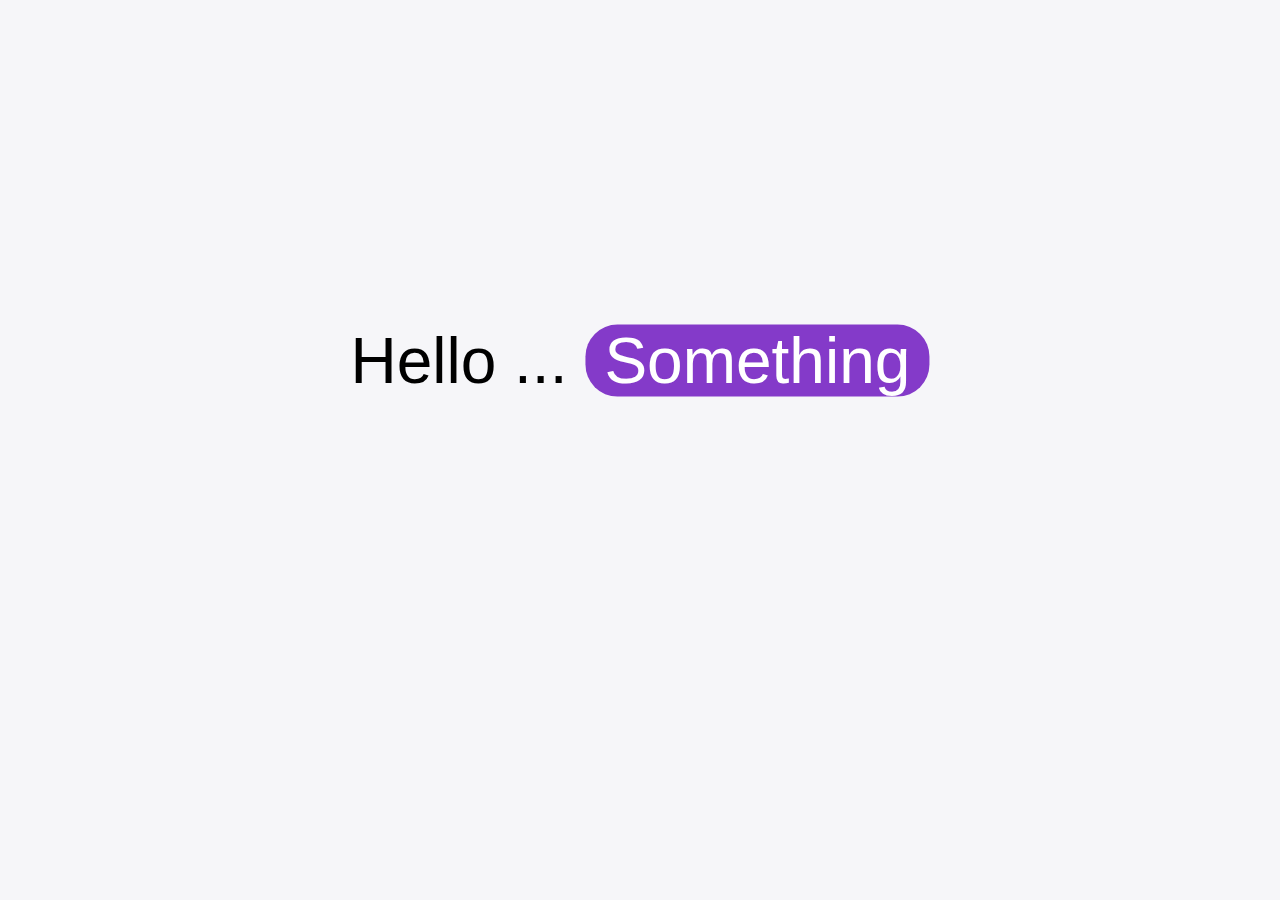
==== index.html @ 3ac7a236 "initia;" ====
<!DOCTYPE html>
<html lang="en">
<head>
    <meta charset="UTF-8">
    <meta name="viewport" content="width=device-width, initial-scale=1.0">
    <title>Squidly</title>
    <script type = "module" src = "./templates/Splash.js"></script>
    <link rel="icon" type="image/x-icon" href="/images/favicon.ico">
    <link rel="stylesheet" href="https://cdnjs.cloudflare.com/ajax/libs/font-awesome/6.4.2/css/all.min.css">
    <link rel="stylesheet" href="https://fonts.googleapis.com/css2?family=Material+Symbols+Outlined:opsz,wght,FILL,GRAD@24,400,1,0">
   
    <style>
            body {
                background-color: #f6f6f9;
            }
            .main {
                display: block;
                position: fixed;
                top: calc(50% - 10vw);
                left: 50%;
                transform: translate(-50%, -50%);
                z-index: 10000;
                opacity: 1;
                pointer-events: none;
                transition: 0.3s ease opacity;
                display: flex;
                flex-direction: column;
                align-items: center;
            }
            .main > div {
                font-size: 5vw;
            }
            .main > div > em {
                background: var(--color-danger-hover);
                color: white;
                border-radius: 0.5em;
                font-style: normal;
                padding: 0 0.3em;
            }
            splash-screen {
                margin-top: 4vw;
                margin-bottom: 2vw;

            }
            splash-screen[fade] {
                opacity: 0;
            }
            splash-screen svg {
                width: 20vw;
                transform: translateY(calc(var(--y) * 18%));
            }
            @import url('https://fonts.googleapis.com/css2?family=Poppins:wght@300;400;500;600;700;800&display=swap');

:root {
    --color-primary: #7380ec;
    --color-danger: #8f53c9;
    --color-danger-hover: #843ac9;
    --color-great: #ff7782;
    --color-great-hover: #ff6874;
    --color-success: #41f1b6;
    --color-wanring: #ffbb55;
    --color-white: #fff;
    --color-info-dark: #7d8da1;
    --color-info-light: #dce1eb;
    --color-dark: #363949;
    --color-light: rgba(132, 139, 200, 0.18);
    --table-head: #eaeef5;

    --color-light-op: rgba(132, 139, 200, 0.4);
    --color-disabled-wash: #a6a8c591;

    --color-primary-variant: #111e88;
    --color-dark-variart: #677483;
    --color-background: #f6f6f9;

    --input-bg: hsla(208, 50%, 50%, 6.5%);
    --input-bg-hover: hsla(208, 50%, 50%, 14%);
    --input-text: #8c9aaf;
    --input-shadow: hsla(208, 92%, 54%, 0.169);

    --hover-shadow: 0 0 0.7rem var(--color-light-op);

    --card-border-radius: 2rem;
    --border-radius-1: 0.4rem;
    --border-radius-2: 0.8rem;
    --border-radius-3: 1.2rem;

    --card-padding: 1.8rem;
    --popup-padding: 3.5rem;
    --padding-1: 1.2rem;
    --button-padding: 0.5rem 1rem;

    --box-shadow: 0 2rem 3rem var(--color-light);
    font-family: 'Poppins', sans-serif;
}

    </style>

    
</head>
<body>
    <div class = main>
        <splash-screen></splash-screen>
        <div> Hello ... <em>Something</em></div>
    </div>
</body>
</html>
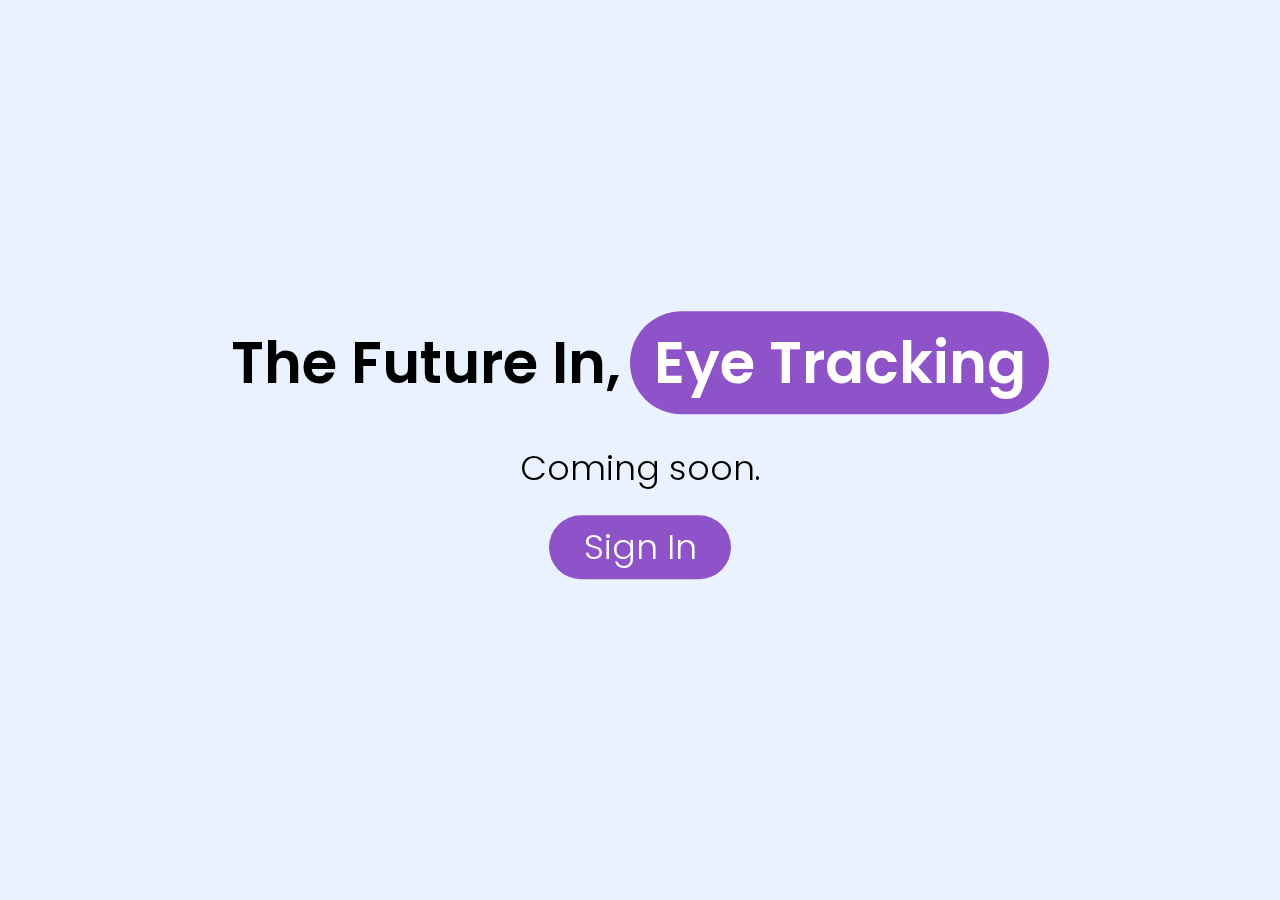
==== commit d0ae3fbb: "all" ====
--- a/index.html
+++ b/index.html
@@ -10,46 +10,59 @@
     <link rel="stylesheet" href="https://fonts.googleapis.com/css2?family=Material+Symbols+Outlined:opsz,wght,FILL,GRAD@24,400,1,0">
    
     <style>
+            @import url('https://fonts.googleapis.com/css2?family=Poppins:wght@100;200;300;400;500;600;700;800&display=swap');
+
             body {
-                background-color: #f6f6f9;
+                background-color: rgb(234, 242, 255);
+                 font-family: 'Poppins', sans-serif;
+
             }
             .main {
                 display: block;
                 position: fixed;
-                top: calc(50% - 10vw);
+                top: calc(50% - 5vmin);
                 left: 50%;
                 transform: translate(-50%, -50%);
                 z-index: 10000;
                 opacity: 1;
-                pointer-events: none;
                 transition: 0.3s ease opacity;
                 display: flex;
                 flex-direction: column;
                 align-items: center;
+                width: 100%;
             }
             .main > div {
-                font-size: 5vw;
+                font-size: 6.4vmin;
+                text-align: center;
+                display: flex;
+                flex-direction: column;
+                align-items: center;
+                gap: 0.2em;
             }
-            .main > div > em {
-                background: var(--color-danger-hover);
+            .main > div em, .signin {
+                background: var(--color-danger);
                 color: white;
-                border-radius: 0.5em;
+                border-radius:1em;
                 font-style: normal;
-                padding: 0 0.3em;
+                padding: 0.2em 0.4em;
+               
+            }
+            .main > div small {
+                font-size: 0.6em;
+                font-weight: 300;
             }
             splash-screen {
                 margin-top: 4vw;
-                margin-bottom: 2vw;
+                margin-bottom: 3vw;
 
             }
             splash-screen[fade] {
                 opacity: 0;
             }
             splash-screen svg {
-                width: 20vw;
-                transform: translateY(calc(var(--y) * 18%));
+                width: 30vmin;
+                transform: translateY(calc(var(--y) * 10%));
             }
-            @import url('https://fonts.googleapis.com/css2?family=Poppins:wght@300;400;500;600;700;800&display=swap');
 
 :root {
     --color-primary: #7380ec;
@@ -92,8 +105,19 @@
 
     --box-shadow: 0 2rem 3rem var(--color-light);
     font-family: 'Poppins', sans-serif;
+    font-weight: 600;;
+}
+.main > div .signin {
+    padding-left: 1em; 
+    padding-right: 1em;
+    cursor: pointer;
+    transition: 0.3s ease;
 }
 
+.main > div .signin:hover {
+    transform: scale(1.05);
+    background-color: var(--color-danger-hover);
+}
     </style>
 
     
@@ -101,7 +125,18 @@
 <body>
     <div class = main>
         <splash-screen></splash-screen>
-        <div> Hello ... <em>Something</em></div>
+        <div> 
+            <div>
+            The Future In,<small>&nbsp;</small><em>Eye Tracking</em>
+            </div> 
+            <div>
+                <small>Coming soon.</small> 
+             </div>
+                <div>
+                    
+                <small><div onclick = "window.open('https://app.squidly.com.au')" class = "signin">Sign In</div></small>
+            </div>
+        </div>
     </div>
 </body>
 </html>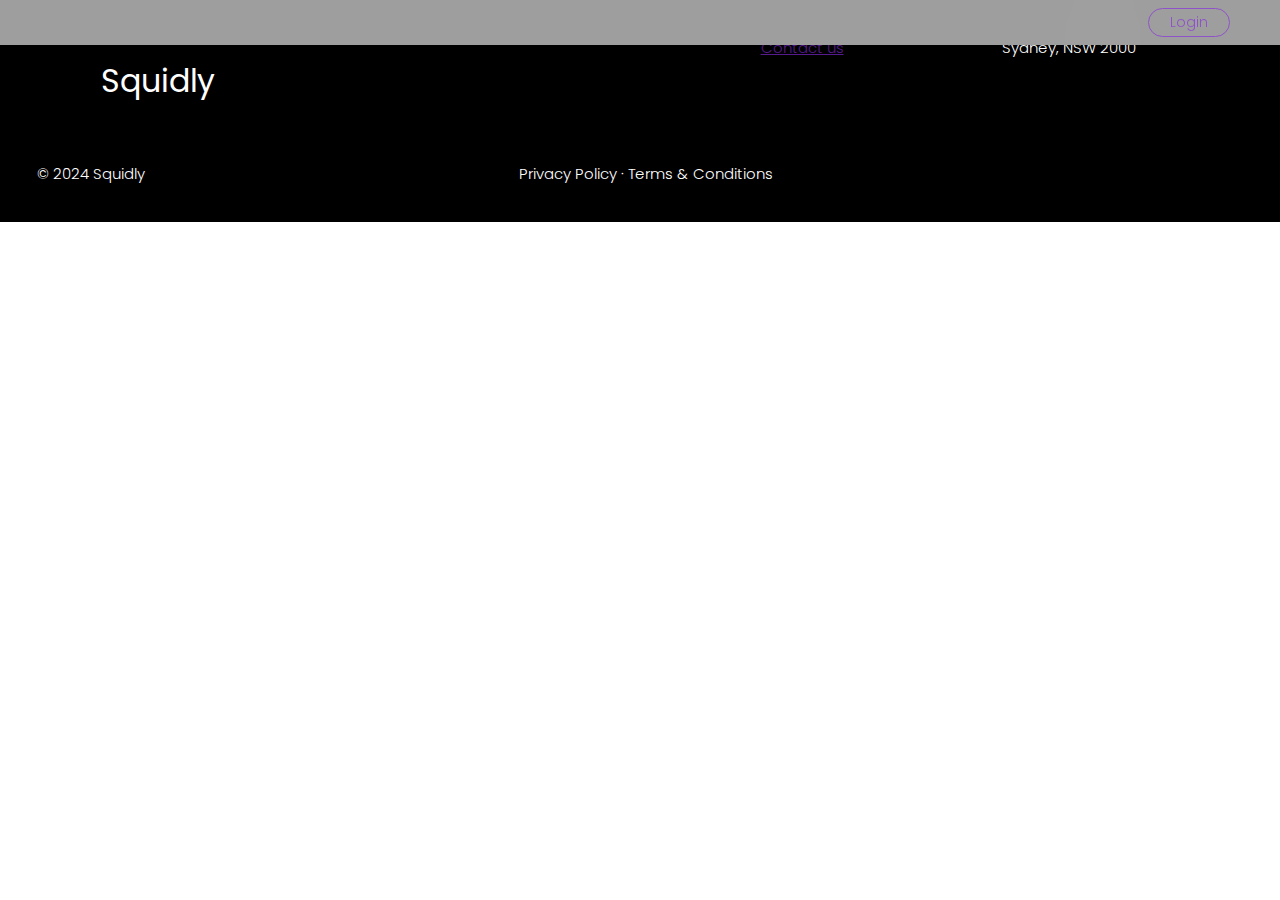
==== commit 7fd943f5: "uodae" ====
--- a/index.html
+++ b/index.html
@@ -3,140 +3,68 @@
 <head>
     <meta charset="UTF-8">
     <meta name="viewport" content="width=device-width, initial-scale=1.0">
-    <title>Squidly</title>
-    <script type = "module" src = "./templates/Splash.js"></script>
     <link rel="icon" type="image/x-icon" href="/images/favicon.ico">
+    <link rel="stylesheet" href = "squidly-styles.css">
+    <link rel="stylesheet" href="https://arcms.w4v.es/Assets/Supreme/stylesheet.css">
     <link rel="stylesheet" href="https://cdnjs.cloudflare.com/ajax/libs/font-awesome/6.4.2/css/all.min.css">
     <link rel="stylesheet" href="https://fonts.googleapis.com/css2?family=Material+Symbols+Outlined:opsz,wght,FILL,GRAD@24,400,1,0">
-   
-    <style>
-            @import url('https://fonts.googleapis.com/css2?family=Poppins:wght@100;200;300;400;500;600;700;800&display=swap');
+    <script type = "module" src = "./app.js"></script>
+    <!-- <script src="https://js.stripe.com/v3/" async></script>
+    <script type = "module" src = "./stripe.js"></script> -->
+    <title>Squidly</title>
 
-            body {
-                background-color: rgb(234, 242, 255);
-                 font-family: 'Poppins', sans-serif;
-
-            }
-            .main {
-                display: block;
-                position: fixed;
-                top: calc(50% - 5vmin);
-                left: 50%;
-                transform: translate(-50%, -50%);
-                z-index: 10000;
-                opacity: 1;
-                transition: 0.3s ease opacity;
-                display: flex;
-                flex-direction: column;
-                align-items: center;
-                width: 100%;
-            }
-            .main > div {
-                font-size: 6.4vmin;
-                text-align: center;
-                display: flex;
-                flex-direction: column;
-                align-items: center;
-                gap: 0.2em;
-            }
-            .main > div em, .signin {
-                background: var(--color-danger);
-                color: white;
-                border-radius:1em;
-                font-style: normal;
-                padding: 0.2em 0.4em;
-               
-            }
-            .main > div small {
-                font-size: 0.6em;
-                font-weight: 300;
-            }
-            splash-screen {
-                margin-top: 4vw;
-                margin-bottom: 3vw;
-
-            }
-            splash-screen[fade] {
-                opacity: 0;
-            }
-            splash-screen svg {
-                width: 30vmin;
-                transform: translateY(calc(var(--y) * 10%));
-            }
-
-:root {
-    --color-primary: #7380ec;
-    --color-danger: #8f53c9;
-    --color-danger-hover: #843ac9;
-    --color-great: #ff7782;
-    --color-great-hover: #ff6874;
-    --color-success: #41f1b6;
-    --color-wanring: #ffbb55;
-    --color-white: #fff;
-    --color-info-dark: #7d8da1;
-    --color-info-light: #dce1eb;
-    --color-dark: #363949;
-    --color-light: rgba(132, 139, 200, 0.18);
-    --table-head: #eaeef5;
-
-    --color-light-op: rgba(132, 139, 200, 0.4);
-    --color-disabled-wash: #a6a8c591;
-
-    --color-primary-variant: #111e88;
-    --color-dark-variart: #677483;
-    --color-background: #f6f6f9;
-
-    --input-bg: hsla(208, 50%, 50%, 6.5%);
-    --input-bg-hover: hsla(208, 50%, 50%, 14%);
-    --input-text: #8c9aaf;
-    --input-shadow: hsla(208, 92%, 54%, 0.169);
-
-    --hover-shadow: 0 0 0.7rem var(--color-light-op);
-
-    --card-border-radius: 2rem;
-    --border-radius-1: 0.4rem;
-    --border-radius-2: 0.8rem;
-    --border-radius-3: 1.2rem;
-
-    --card-padding: 1.8rem;
-    --popup-padding: 3.5rem;
-    --padding-1: 1.2rem;
-    --button-padding: 0.5rem 1rem;
-
-    --box-shadow: 0 2rem 3rem var(--color-light);
-    font-family: 'Poppins', sans-serif;
-    font-weight: 600;;
-}
-.main > div .signin {
-    padding-left: 1em; 
-    padding-right: 1em;
-    cursor: pointer;
-    transition: 0.3s ease;
-}
-
-.main > div .signin:hover {
-    transform: scale(1.05);
-    background-color: var(--color-danger-hover);
-}
-    </style>
-
-    
 </head>
 <body>
-    <div class = main>
-        <splash-screen></splash-screen>
-        <div> 
-            <div>
-            The Future In,<small>&nbsp;</small><em>Eye Tracking</em>
-            </div> 
-            <div>
-                <small>Coming soon.</small> 
-             </div>
-                <div>
-                    
-                <small><div onclick = "window.open('https://app.squidly.com.au')" class = "signin">Sign In</div></small>
-            </div>
+    <div class = "payment-window">
+        <div>
+
+        </div>
+        <div>
+            <div id = "payment-element"></div>
         </div>
     </div>
+    <header>
+        <div class = "icon logo"><splash-screen></splash-screen></div>
+        <div class = "icon hamburger"><i class="fa-solid fa-bars"></i></div>
+        <div class = "navigator">
+            <!-- <div>About</div>
+            <div>Designed For You</div>
+            <div>Plans & Pricing</div> -->
+            <div class = "button-border" onclick = "window.open('https://app.squidly.com.au')">Login</div>
+        </div>
+    </header>
+    <div id = "slide-out-menu">
+        <!-- <div>About</div> -->
+        <!-- <div>Designed For You</div> -->
+        <!-- <div>Plans & Pricing</div> -->
+        <div class = "button-border" onclick = "window.open('https://app.squidly.com.au')">Login</div>
+    </div>
+    <main>
+
+    </main>
+    <footer>
+        <div>
+            <div class = "inline-row centered semi-large-text">
+                <splash-screen></splash-screen><span><b>Squidly</b></span>
+            </div>
+
+            <div class = "small-text">
+                <!-- <div>About</div> -->
+                <!-- <div>Resources</div> -->
+                <!-- <div>Plans & Pricing</div> -->
+            </div>
+            
+            <div class = "small-text">
+                <a href = ""><div>Contact us</div></a>
+            </div>
+
+            <div class = "small-text">
+                Sydney, NSW 2000
+            </div>
+            
+            <div class = "small-text">© 2024 Squidly</div>
+            <div class = "small-text">Privacy Policy · Terms & Conditions</div>
+        </div>
+    </footer>
 </body>
 </html>--- a/squidly-styles.css
+++ b/squidly-styles.css
@@ -0,0 +1,383 @@
+@import url('https://fonts.googleapis.com/css2?family=Poppins:ital,wght@0,100;0,200;0,300;0,400;0,500;0,600;0,700;0,800;0,900;1,100;1,200;1,300;1,400;1,500;1,600;1,700;1,800;1,900&display=swap');
+
+splash-screen.main {
+    margin-top: 4vw;
+    margin-bottom: 3vw;
+}
+splash-screen {
+    display: flex;
+}
+splash-screen[fade] {
+    opacity: 0;
+}
+splash-screen.main svg {
+    width: 30vmin;
+    transform: translateY(calc(var(--y) * 10%));
+}
+
+:root {
+    --color-primary: #7380ec;
+    --color-danger: #8f53c9;
+    --color-danger-hover: #843ac9;
+    --color-great: #ff7782;
+    --color-great-hover: #ff6874;
+    --color-success: #41f1b6;
+    --color-lime: #17ff74;
+    --color-gray:  #f1f1f1;
+    --color-light-blue:  #eef5ff;
+
+    --color-wanring: #ffbb55;
+    --color-white: #fff;
+    --color-info-dark: #7d8da1;
+    --color-info-light: #dce1eb;
+
+    --color-dark: #212122;
+    --color-light: rgba(132, 139, 200, 0.18);
+    --table-head: #eaeef5;
+
+    --color-light-op: rgba(132, 139, 200, 0.4);
+    --color-disabled-wash: #a6a8c591;
+
+    --color-primary-variant: #111e88;
+    --color-dark-variart: #677483;
+    --color-background: #f6f6f9;
+
+    --input-bg: hsla(208, 50%, 50%, 6.5%);
+    --input-bg-hover: hsla(208, 50%, 50%, 14%);
+    --input-text: #8c9aaf;
+    --input-shadow: hsla(208, 92%, 54%, 0.169);
+
+    --hover-shadow: 0 0 0.7rem var(--color-light-op);
+
+    --space-1: 4em;
+
+    --card-border-radius: 2rem;
+    --border-radius-1: 0.4rem;
+    --border-radius-2: 0.8rem;
+    --border-radius-3: 1.2rem;
+
+    --card-padding: 1.8rem;
+    --popup-padding: 3.5rem;
+    --padding-1: 1.2rem;
+    --button-padding: 0.5rem 1rem;
+
+    --box-shadow: 0 2rem 3rem var(--color-light);
+    font-family: 'Poppins', sans-serif;
+    font-weight: 300;
+    font-size: 14pt;
+}
+
+body {
+    margin: 0;
+    width: 100%;
+    overflow-x: hidden;
+}
+
+.payment-window:not([show]) {
+    display: none;
+}
+.payment-window {
+    position: fixed;
+    top: 0;
+    left: 0;
+    right: 0;
+    bottom: 0;
+    width: 100%;
+    height: 100%;
+    z-index: 1000;
+    background: black;
+    display: flex;
+}
+.payment-window > div {
+    width: 100%;
+    padding: 2em;
+}
+.payment-window > div:last-child {
+    background-color: white;
+}
+
+.giant-text {
+    font-size: 4em;
+    line-height: 1.2em;
+}
+.small-text {font-size: 0.8em;}
+.semi-large-text {font-size: 1.7em;}
+.large-text {font-size: 2em;}
+.small-text {font-size: 0.8em;}
+.green-text {color: var(--color-lime);}
+.white-text {color: white;}
+.danger-text {color: var(--color-danger);}
+.light-white-text {color: rgba(255, 255, 255, 0.8);}
+.semi-bold {font-weight: 500;}
+
+.space-between {justify-content: space-between;}
+.small-gap {gap: calc(var(--space-1)/2);}
+.gap {gap: var(--space-1);}
+.row {display: flex;}
+
+.centered {
+    text-align: center;
+    display: flex;
+    flex-direction: column;
+    align-items: center;
+}
+.inline-row {
+    display: inline-flex;
+    flex-direction: row;
+}
+.row.centered {
+    display: flex;
+    align-items: center;
+    flex-direction: row;
+}
+
+.section {
+    display: flex;
+    flex-direction: column;
+    gap: var(--space-1);
+}
+.dark {
+    background-color: var(--color-dark);
+    color: white;
+}
+.gray {background-color: var(--color-gray);}
+.section.light-blue {background-color: var(--color-light-blue);}
+
+.pad-side {padding: 0em 1em;}
+.pad-all {padding: 2em;}
+.box {border-radius: 1em;}
+.yellow {
+    background-color: #fae27c;
+    color: #604b00;
+}
+
+.fit-size {width: min(100%, calc(100vh));}
+.fit-size-small {width: min(100%, calc(80vh - 10vw));}
+
+
+.icon {
+    width: 1em;
+    transform: translateY(10%);
+}
+.scale-text {
+    font-size: 1.5vw;
+}
+.semi-scale-text {
+    font-size: calc(1.5vw * 0.6 + 12px * 0.4);
+}
+
+.center-absolute {
+    position: absolute;
+    top: 50%;
+    left: 50%;
+    transform: translate(-50%, -50%);
+}
+.slide-image{
+    --delta: min(var(--ypos), 0);
+    white-space: nowrap;
+}
+
+.slide-image > * {
+    width: calc(100% + var(--delta)*0.2px);
+    border-radius: calc(-1 * var(--delta) * 0.1px);
+    overflow: hidden;
+}
+
+.slide-image > * > img {
+    width: 100%;
+}
+
+.relative {
+    position: relative;
+}
+
+.drop-shadow-scroll {
+    --b-param: min(var(--ypos-rel), 1);
+    --a-param: calc(var(--ypos-rel) * 2 - 1);
+    --rad: min(max(0, var(--a-param)), 1);
+    --inv: calc((1 - var(--rad)) * 3px);
+    filter: drop-shadow(var(--inv) var(--inv) var(--inv) rgba(143, 83, 201, 0.22));
+}
+.spacer{ margin: var(--space-1) 0;}
+.space-bottom { margin-bottom: var(--space-1);}
+.space-top { margin-top: var(--space-1);}
+.small-space-top { margin-top: calc(var(--space-1)/2);}
+
+.icon svg{
+    width: 1em;
+}
+
+
+footer {
+    background-color: black;
+    padding: 2em;
+    color:white;
+    position: relative;
+    
+}
+footer splash-screen {
+    width: 2em;
+}
+footer splash-screen {
+    --eyes-background: black;
+    --main-color: white;
+}
+footer > div {
+    display: grid;
+    grid-template-columns: 2fr 1fr 1fr 1fr;
+    grid-template-rows: 4fr 1fr;
+    gap: 2em 0em;
+}
+footer > div > *:nth-child(4n+1) {grid-column: 1;}
+footer > div > *:nth-child(4n+2) {grid-column: 2;}
+footer > div > *:nth-child(4n+3) {grid-column: 3;}
+footer > div > *:nth-child(6) {display: inline;grid-column-start: 2;grid-column-end: 5;}
+
+#slide-out-menu {
+    position: fixed;
+    top: 0;
+    left: 0;
+    right: 0;
+    bottom: 0;
+    transform: translateX(100%);
+    transition: 0.3s ease-in-out transform;
+    z-index: 100;
+    background-color: white;
+    padding: 2em;
+    display: flex;
+    flex-direction: column;
+    gap: 0.5em;
+    align-items: center;
+}
+#slide-out-menu[show]{
+    transform: translateX(0%);
+}
+
+header {
+    position: fixed;
+    top: 0;
+    left: 0;
+    right: 0;
+    background-color: rgb(255 255 255 / 62%);
+    backdrop-filter: blur(35px);
+    -webkit-backdrop-filter: blur(35px);
+    display: flex;
+    justify-content: space-between;
+    align-items: center;
+    padding: 0.3em;
+    font-size: 1.5em;
+    z-index: 100;
+}
+
+header .logo {
+    padding-left: 1.5em;
+}
+
+.navigator {
+    display: flex;
+    font-size: 0.5em;
+    gap: 3em;
+    color: var(--color-danger);
+    align-items: center;
+    justify-content: end;
+    padding-right: 3em;
+
+}
+.navigator > * {
+    cursor: pointer;
+}
+
+.page-contents {
+    display: flex;
+    flex-direction: column;
+}
+
+.button-border {
+    border: 1px solid var(--color-danger);
+    border-radius: 2em;
+    padding: 0.2em 1.5em;
+}
+
+fader-carousel {
+    display: block;
+}
+fader-carousel > * {
+    position: absolute;
+    transition: 0.5s ease-in-out opacity;
+    opacity: 0;
+    transform: translateX(-50%);
+    left: 50%;
+}
+fader-carousel > *[show] {
+    opacity: 1;
+}
+
+main {
+    width: 100%;
+    display: flex;
+    flex-direction: column;
+}
+
+.title-box {
+    width: 70%;
+    margin-top: 2em;
+}
+
+.flex-row {
+    display: flex;
+    width: calc(100% - 4em);
+    padding: 0 2em;
+    flex-direction: row;
+}
+.flex-row[no-pad] {
+    width: 100%;
+    padding: 0;
+}
+
+
+
+header .hamburger {
+    width: 0;
+    height: 0;
+    overflow: hidden;
+    opacity: 0;
+}
+/* @media screen and (min-width: 600px) {
+} */
+
+
+@media screen and (max-width: 600px) {
+    /* header .navigator {
+        display: none;
+    } */
+    .flex-row {
+         flex-direction: column;
+         text-align: center;
+    }
+    .small-hidden {
+     display: none;
+    }
+    .title-box {
+         width: 90%
+    }
+    .scale-text {
+        font-size: 1.5vw;
+    }
+
+
+
+    footer > div {
+        grid-template-rows: 2fr 1fr 1fr 1fr 1fr;
+        grid-template-columns: 1fr;
+        gap: 0;
+        justify-content: center;
+        text-align: center;
+    }
+    footer > div > *:nth-child(n) {grid-column: 1;}
+    footer > div > *:nth-child(5) {grid-row: 6;}
+    footer > div > *:nth-child(1) {justify-content: center;}
+    /* footer > div > *:nth-child(4n+2) {grid-column: 2;}
+    footer > div > *:nth-child(4n+3) {grid-column: 3;}
+    footer > div > *:nth-child(6) {display: inline-flex;grid-column-start: 2;grid-column-end: 5;} */
+    
+}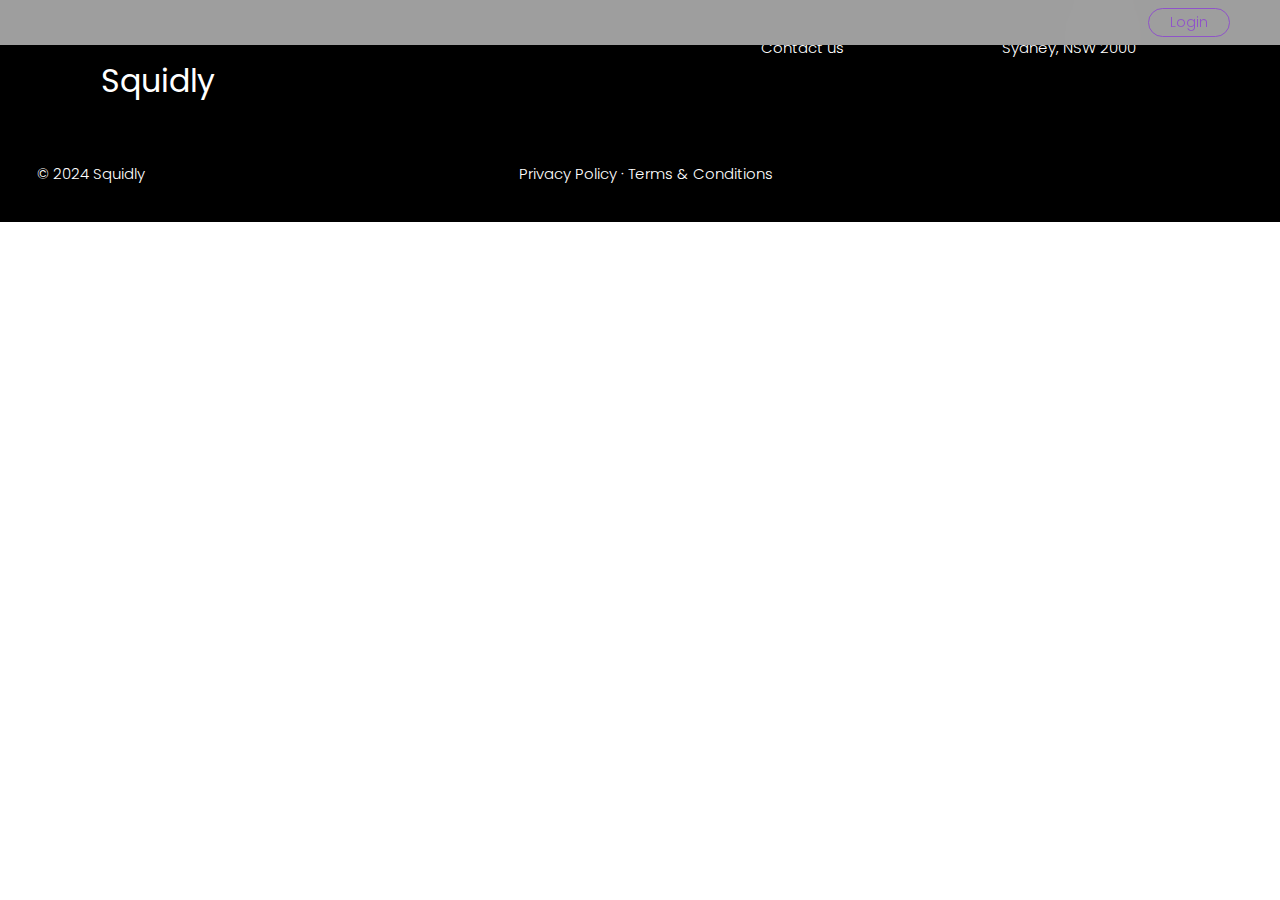
==== commit a4259874: "updates" ====
--- a/index.html
+++ b/index.html
@@ -55,7 +55,7 @@
             </div>
             
             <div class = "small-text">
-                <a href = ""><div>Contact us</div></a>
+                <a href = "mailto:joshua@squidly.com.au"><div>Contact us</div></a>
             </div>
 
             <div class = "small-text">
--- a/squidly-styles.css
+++ b/squidly-styles.css
@@ -344,7 +344,11 @@
 }
 /* @media screen and (min-width: 600px) {
 } */
-
+a {
+    font: inherit;
+    color: inherit;
+    text-decoration: none;
+}
 
 @media screen and (max-width: 600px) {
     /* header .navigator {
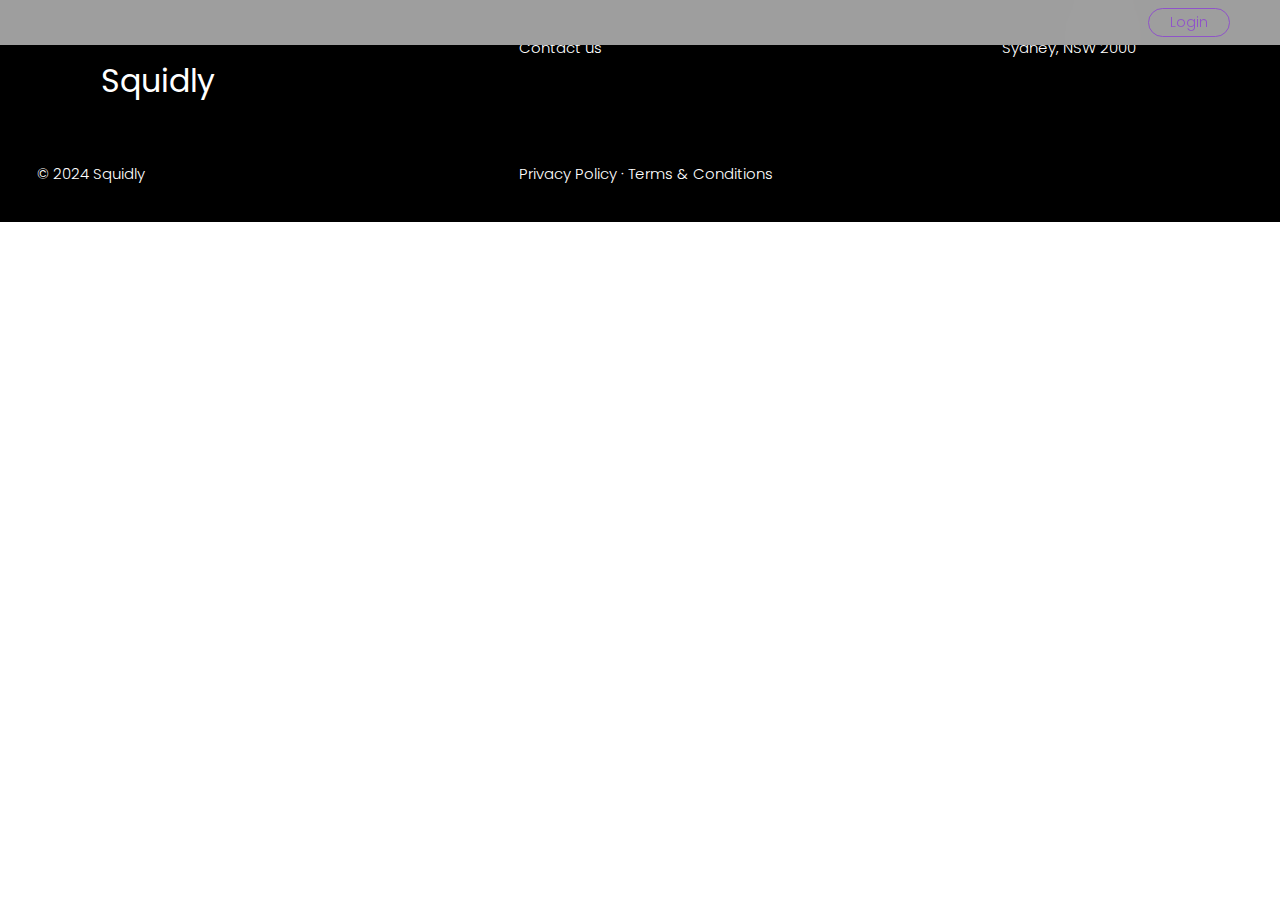
==== commit fe1ae107: "cont" ====
--- a/index.html
+++ b/index.html
@@ -47,6 +47,10 @@
             <div class = "inline-row centered semi-large-text">
                 <splash-screen></splash-screen><span><b>Squidly</b></span>
             </div>
+            
+            <div class = "small-text">
+                <a href = "mailto:joshua@squidly.com.au"><div>Contact us</div></a>
+            </div>
 
             <div class = "small-text">
                 <!-- <div>About</div> -->
@@ -54,10 +58,6 @@
                 <!-- <div>Plans & Pricing</div> -->
             </div>
             
-            <div class = "small-text">
-                <a href = "mailto:joshua@squidly.com.au"><div>Contact us</div></a>
-            </div>
-
             <div class = "small-text">
                 Sydney, NSW 2000
             </div>
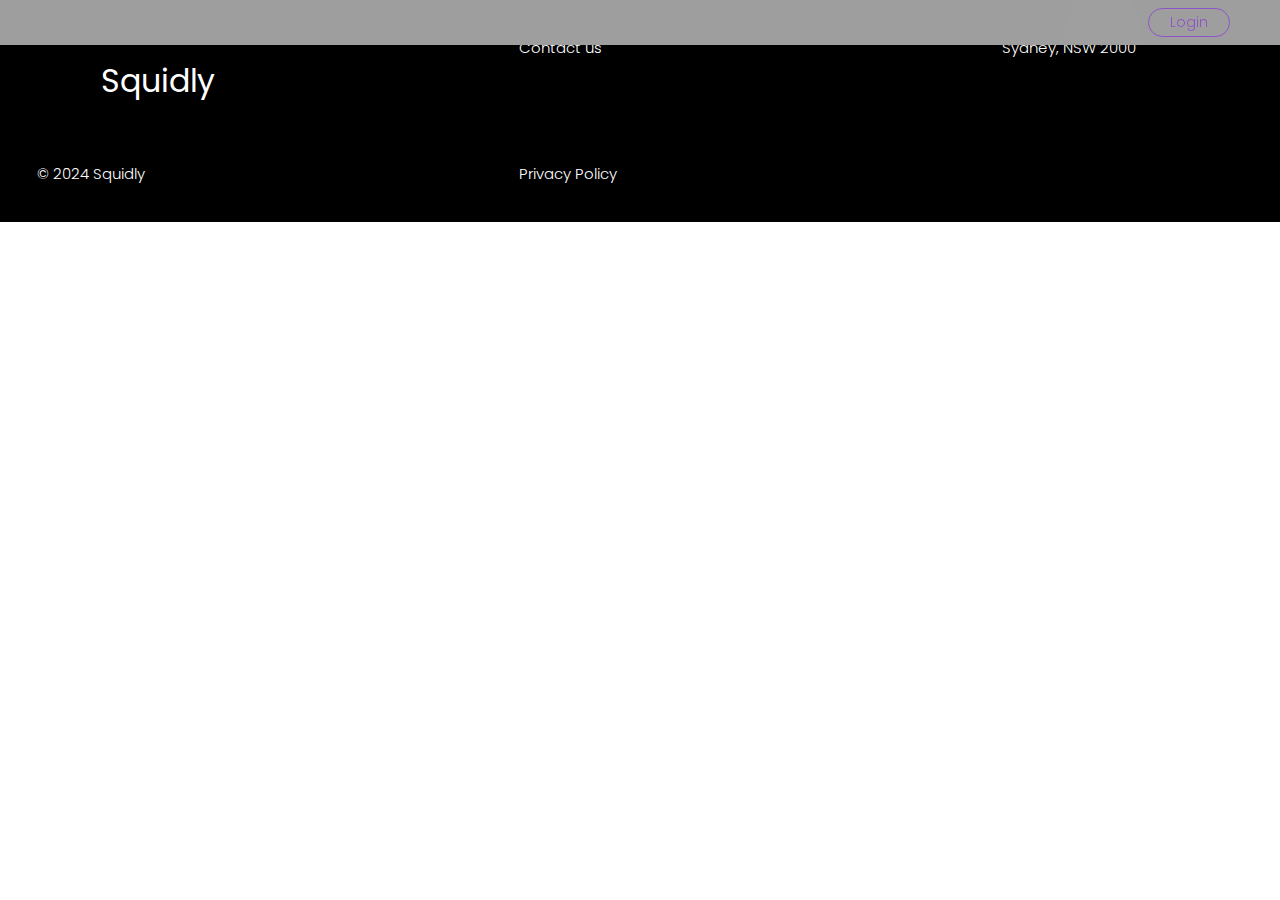
==== commit 2959ce0a: "footer+video" ====
--- a/index.html
+++ b/index.html
@@ -63,7 +63,11 @@
             </div>
             
             <div class = "small-text">© 2024 Squidly</div>
-            <div class = "small-text">Privacy Policy · Terms & Conditions</div>
+            <div class = "small-text">
+                <a href="https://firebasestorage.googleapis.com/v0/b/eyesee-d0a42.appspot.com/o/SQUIDLY%20PRIVACY%20POLICY.pdf?alt=media&token=476d4eb4-f183-4e13-91ba-f75bd0c814e1">
+                    Privacy Policy
+                </a>
+            </div>
         </div>
     </footer>
 </body>
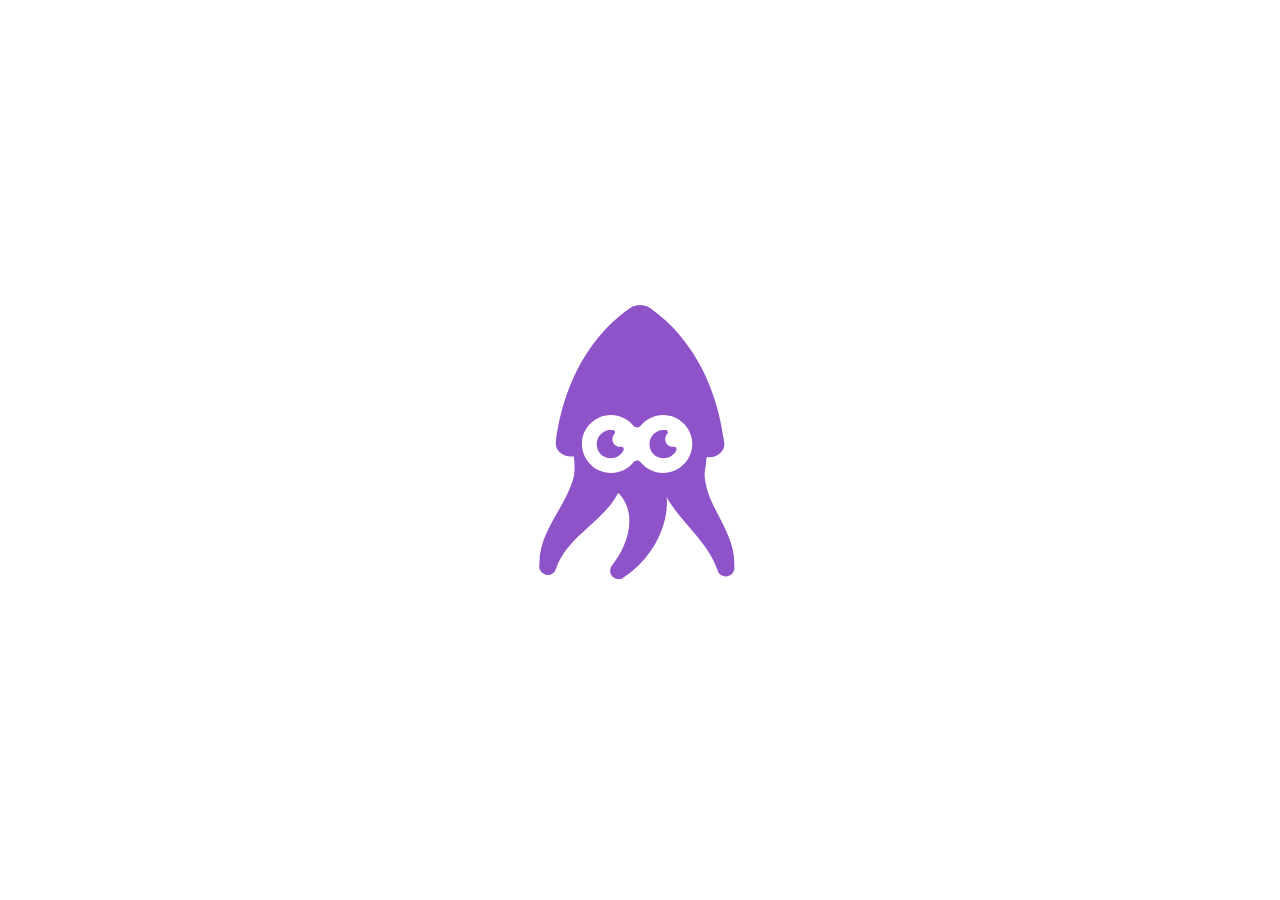
==== commit cbb24006: "spash screen" ====
--- a/index.html
+++ b/index.html
@@ -4,6 +4,11 @@
     <meta charset="UTF-8">
     <meta name="viewport" content="width=device-width, initial-scale=1.0">
     <link rel="icon" type="image/x-icon" href="/images/favicon.ico">
+    <script>var _=[[[[[50.24,128.4],[44.28,151.8],[7.245,159.7],[13.25,190.6]],[[50.58,127.1],[47.17,152.2],[16.54,164.9],[19.8,193.2]],[[50.8,126.4],[47.34,151.1],[26.95,169.7],[26.54,195.5]],[[51.2,125.4],[45.07,149.5],[37.23,173.2],[33.26,197.9]],[[51.75,124.2],[40.79,148.5],[46.47,175.5],[39.55,200.6]]],[[[25.66,191.7],[33.12,160.4],[79.15,170.1],[84.76,136.2]],[[32.11,195.2],[40.21,167.5],[76.67,165.9],[84.42,137.5]],[[38.54,198.8],[47.77,174.1],[74.25,162.5],[84.2,138.2]],[[44.88,202.4],[56.08,180.2],[70.72,160.2],[83.8,139.2]],[[51.09,205.3],[65.17,185.2],[66.79,159.1],[83.25,140.4]]]],[[[[79.11,140.3],[97.68,153.6],[92.92,178.6],[71.59,185.8]],[[79.22,140.5],[96.86,154.4],[92.09,178.9],[75.05,190.9]],[[79.33,140.7],[97.26,155.8],[89.2,179.9],[78.66,196.7]],[[79.43,140.9],[98.09,157.6],[85.16,182.5],[82.64,203]],[[79.52,141.1],[98.76,159.8],[80.83,186.9],[86.98,209.7]]],[[[74.88,197.9],[111,195.4],[129.9,154.3],[110.7,124.3]],[[81.64,201.5],[112.8,190.4],[127.2,153],[110.6,124.1]],[[88.12,204.8],[111.7,185.7],[126.3,152.6],[110.5,123.9]],[[94.15,207.8],[108.6,182.5],[126.7,152.8],[110.4,123.7]],[[99.42,210.4],[104.4,181.3],[128,153.3],[110.3,123.5]]]],[[[[110.3,117.8],[99.61,165.4],[157.2,159.7],[169.3,192.4]],[[110.1,119.9],[105.5,159.1],[149.7,165.6],[160.4,196]],[[110.2,122],[112,154.3],[141.6,171.3],[151.5,199.6]],[[110.5,124.2],[119.5,151.4],[132.6,176.9],[142.4,203.8]],[[111.1,126.4],[127,151],[122.3,181.2],[133.5,207.2]]],[[[181.5,189.8],[188.9,155.3],[134.6,154.6],[145.3,123.4]],[[172.6,193.5],[177,163],[135.9,151.6],[145.5,121.3]],[[163.8,197.2],[164.4,169.1],[139.7,147.9],[145.4,119.2]],[[154.4,200.4],[152.3,172.5],[146.5,145],[145.1,117]],[[145.6,204],[142.7,174.2],[154.1,144.4],[144.5,114.8]]]]];let B=async ()=>new Promise(r=>window.requestAnimationFrame(r));let c=(a,b,t)=>a.map((v,i)=>v.map((n,j)=>n*(1-t)+b[i][j]*t));function D(t,g){let C=t*4;let _d=~~C;let E=Math.ceil(C);g.innerHTML=_.map(a=>{let[l,r]=a.map(s=>c(s[_d],s[E],C-_d));return`<path d=M${l[0]}C${l.slice(1)}A6,6,0,0,0,${r[0]}C${r.slice(1)} />`})+''}let e=n=>document.createElementNS('http://www.w3.org/2000/svg',n);class A extends HTMLElement{static get observedAttributes(){return['full']}s='transform:translateY(calc(var(--y) * 10%)';f=500;async connectedCallback(){let[s,a,b]=['svg','g','g'].map(e);s.setAttribute('viewBox','0 0 195.4 230');s.setAttribute('style',this.s);a.setAttribute('style','fill: #8F53C9');a.innerHTML=`<rect fill=white x=53.4 y=79.3 width=87.2 height=51.3 /><path d=M54.7,135.6l23.4,8h29.8l29.3-3.1c0,0,5.5-7.6,6.9-11.5c1.4-4,1.3-8.9,1.9-11.7c7,1,13.6-4.1,12.7-10.4c-7.8-60.3-39.9-88-54.1-97.6c-4-2.7-9.7-2.7-13.7,0c-14.2,9.5-46.2,37.2-54.1,97.1c-0.8,6.4,5.8,11.5,12.9,10.4c0.5,3.1,1,7.6,0.5,12.2L54.7,135.6zM114.5,128.9c-6.6,0-12.5-3.1-16.3-7.8c-1.3-1.6-3.8-1.6-5.2,0c-3.8,4.8-9.7,7.8-16.3,7.8c-12,0-21.7-10.1-21-22.2c0.6-10.9,9.7-19.6,20.6-19.8c6.8-0.1,12.8,3,16.7,7.8c1.3,1.6,3.8,1.6,5.2,0c3.9-4.9,10-7.9,16.7-7.8c10.9,0.2,20,9,20.6,19.8C136.1,118.8,126.5,128.9,114.5,128.9z /><path d=M82,109.8c-2.2-0.4-3.9-2.2-4.2-4.4c-0.3-1.8,0.3-3.6,1.4-4.7c1-1,0.3-2.7-1.1-2.9c-0.9-0.1-1.9-0.1-2.9,0c-4.6,0.6-8.3,4.4-8.8,9.1c-0.6,6.1,4.2,11.3,10.2,11.3c4.1,0,7.6-2.4,9.2-5.8c0.6-1.3-0.4-2.7-1.9-2.5C83.4,109.9,82.7,109.9,82,109.8z /><path d=M120.2,109.8c-2.2-0.4-3.9-2.2-4.2-4.4c-0.3-1.8,0.3-3.6,1.4-4.7c1-1,0.3-2.7-1.1-2.9c-0.9-0.1-1.9-0.1-2.9,0c-4.6,0.6-8.3,4.4-8.8,9.1c-0.6,6.1,4.2,11.3,10.2,11.3c4.1,0,7.6-2.4,9.2-5.8c0.6-1.3-0.4-2.7-1.9-2.5C121.6,109.9,120.9,109.9,120.2,109.8z />`;a.prepend(b);s.append(a);this.append(s);while (!this.$) {let t=(1-Math.cos(await B()/this.f))/2;s.style.setProperty('--y',1-t*2);D(t,b)}}disconnectedCallback(){this.$=!0}attributeChangedCallback(..._a){this.s='position:absolute;top:50%;left:50%;transform:translate(-50%, calc(var(--y) * 10% - 50% ));width:30vmin;';this.setAttribute('style','position: fixed;z-index:1000;top:0;left:0;right:0;bottom:0;background:white;')}async hide(d){this.style.transition=`${d}s cubic-bezier(0.32, 0.00, 0.68, 1)`;await B();this.style.opacity=0;setTimeout(()=>this.remove(),d*1000)}}customElements.define('squidly-logo',A);</script>
+
+   
+    <title>Squidly</title>
+
     <link rel="stylesheet" href = "squidly-styles.css">
     <link rel="stylesheet" href="https://arcms.w4v.es/Assets/Supreme/stylesheet.css">
     <link rel="stylesheet" href="https://cdnjs.cloudflare.com/ajax/libs/font-awesome/6.4.2/css/all.min.css">
@@ -11,10 +16,10 @@
     <script type = "module" src = "./app.js"></script>
     <!-- <script src="https://js.stripe.com/v3/" async></script>
     <script type = "module" src = "./stripe.js"></script> -->
-    <title>Squidly</title>
 
 </head>
 <body>
+    <squidly-logo full></squidly-logo>
     <div class = "payment-window">
         <div>
 
@@ -24,7 +29,7 @@
         </div>
     </div>
     <header>
-        <div class = "icon logo"><splash-screen></splash-screen></div>
+        <div class = "icon logo"><squidly-logo></squidly-logo></div>
         <div class = "icon hamburger"><i class="fa-solid fa-bars"></i></div>
         <div class = "navigator">
             <!-- <div>About</div>
@@ -45,7 +50,7 @@
     <footer>
         <div>
             <div class = "inline-row centered semi-large-text">
-                <splash-screen></splash-screen><span><b>Squidly</b></span>
+                <squidly-logo style="width: 1em;margin-right:0.5em;"></squidly-logo><span><b>Squidly</b></span>
             </div>
             
             <div class = "small-text">
--- a/squidly-styles.css
+++ b/squidly-styles.css
@@ -1,19 +1,12 @@
 @import url('https://fonts.googleapis.com/css2?family=Poppins:ital,wght@0,100;0,200;0,300;0,400;0,500;0,600;0,700;0,800;0,900;1,100;1,200;1,300;1,400;1,500;1,600;1,700;1,800;1,900&display=swap');
 
-splash-screen.main {
-    margin-top: 4vw;
-    margin-bottom: 3vw;
-}
-splash-screen {
-    display: flex;
-}
-splash-screen[fade] {
+squidly-logo {
+    display: flex;
+}
+squidly-logo[fade] {
     opacity: 0;
 }
-splash-screen.main svg {
-    width: 30vmin;
-    transform: translateY(calc(var(--y) * 10%));
-}
+
 
 :root {
     --color-primary: #7380ec;
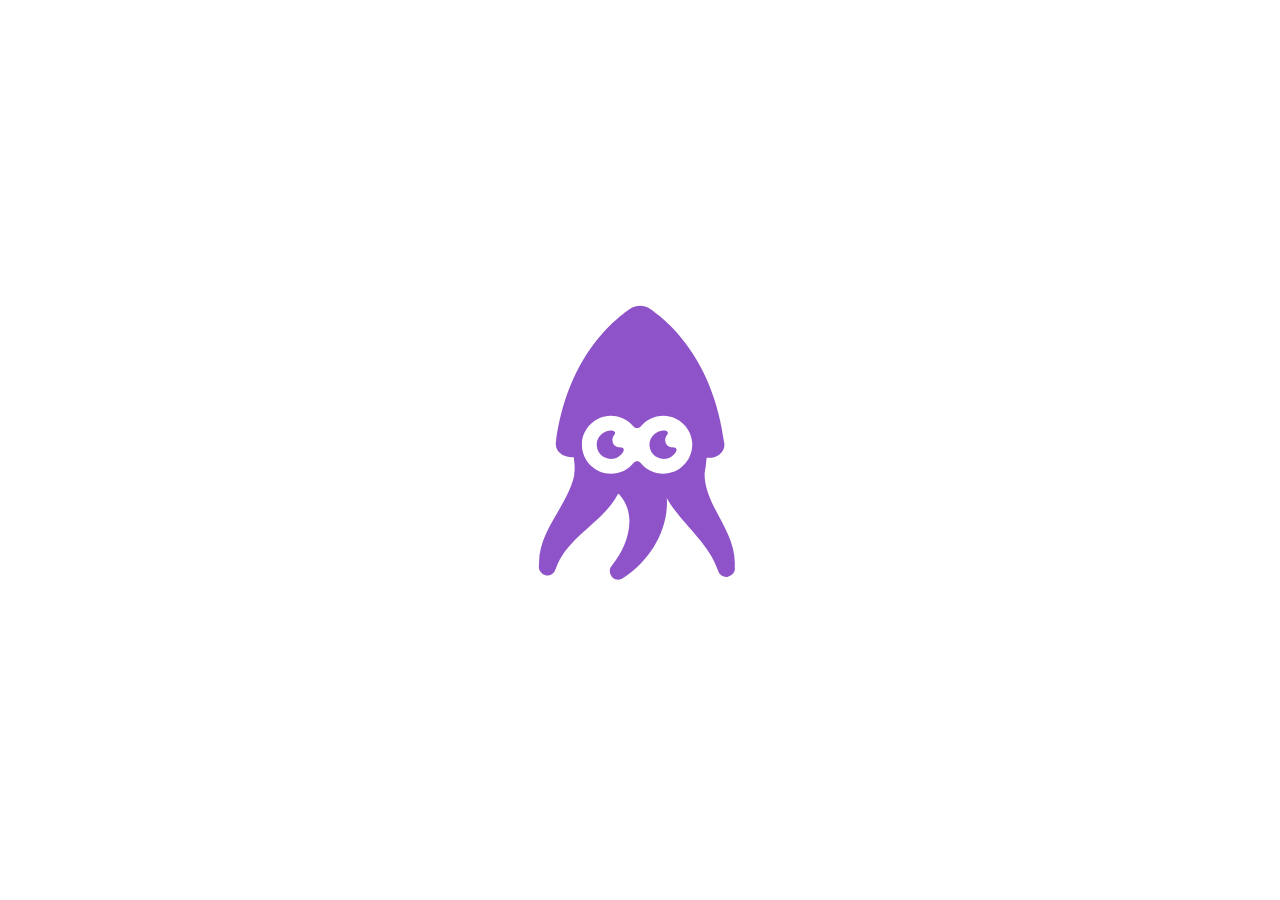
==== commit ebd449e9: "update logo" ====
--- a/index.html
+++ b/index.html
@@ -4,7 +4,7 @@
     <meta charset="UTF-8">
     <meta name="viewport" content="width=device-width, initial-scale=1.0">
     <link rel="icon" type="image/x-icon" href="/images/favicon.ico">
-    <script>var _=[[[[[50.24,128.4],[44.28,151.8],[7.245,159.7],[13.25,190.6]],[[50.58,127.1],[47.17,152.2],[16.54,164.9],[19.8,193.2]],[[50.8,126.4],[47.34,151.1],[26.95,169.7],[26.54,195.5]],[[51.2,125.4],[45.07,149.5],[37.23,173.2],[33.26,197.9]],[[51.75,124.2],[40.79,148.5],[46.47,175.5],[39.55,200.6]]],[[[25.66,191.7],[33.12,160.4],[79.15,170.1],[84.76,136.2]],[[32.11,195.2],[40.21,167.5],[76.67,165.9],[84.42,137.5]],[[38.54,198.8],[47.77,174.1],[74.25,162.5],[84.2,138.2]],[[44.88,202.4],[56.08,180.2],[70.72,160.2],[83.8,139.2]],[[51.09,205.3],[65.17,185.2],[66.79,159.1],[83.25,140.4]]]],[[[[79.11,140.3],[97.68,153.6],[92.92,178.6],[71.59,185.8]],[[79.22,140.5],[96.86,154.4],[92.09,178.9],[75.05,190.9]],[[79.33,140.7],[97.26,155.8],[89.2,179.9],[78.66,196.7]],[[79.43,140.9],[98.09,157.6],[85.16,182.5],[82.64,203]],[[79.52,141.1],[98.76,159.8],[80.83,186.9],[86.98,209.7]]],[[[74.88,197.9],[111,195.4],[129.9,154.3],[110.7,124.3]],[[81.64,201.5],[112.8,190.4],[127.2,153],[110.6,124.1]],[[88.12,204.8],[111.7,185.7],[126.3,152.6],[110.5,123.9]],[[94.15,207.8],[108.6,182.5],[126.7,152.8],[110.4,123.7]],[[99.42,210.4],[104.4,181.3],[128,153.3],[110.3,123.5]]]],[[[[110.3,117.8],[99.61,165.4],[157.2,159.7],[169.3,192.4]],[[110.1,119.9],[105.5,159.1],[149.7,165.6],[160.4,196]],[[110.2,122],[112,154.3],[141.6,171.3],[151.5,199.6]],[[110.5,124.2],[119.5,151.4],[132.6,176.9],[142.4,203.8]],[[111.1,126.4],[127,151],[122.3,181.2],[133.5,207.2]]],[[[181.5,189.8],[188.9,155.3],[134.6,154.6],[145.3,123.4]],[[172.6,193.5],[177,163],[135.9,151.6],[145.5,121.3]],[[163.8,197.2],[164.4,169.1],[139.7,147.9],[145.4,119.2]],[[154.4,200.4],[152.3,172.5],[146.5,145],[145.1,117]],[[145.6,204],[142.7,174.2],[154.1,144.4],[144.5,114.8]]]]];let B=async ()=>new Promise(r=>window.requestAnimationFrame(r));let c=(a,b,t)=>a.map((v,i)=>v.map((n,j)=>n*(1-t)+b[i][j]*t));function D(t,g){let C=t*4;let _d=~~C;let E=Math.ceil(C);g.innerHTML=_.map(a=>{let[l,r]=a.map(s=>c(s[_d],s[E],C-_d));return`<path d=M${l[0]}C${l.slice(1)}A6,6,0,0,0,${r[0]}C${r.slice(1)} />`})+''}let e=n=>document.createElementNS('http://www.w3.org/2000/svg',n);class A extends HTMLElement{static get observedAttributes(){return['full']}s='transform:translateY(calc(var(--y) * 10%)';f=500;async connectedCallback(){let[s,a,b]=['svg','g','g'].map(e);s.setAttribute('viewBox','0 0 195.4 230');s.setAttribute('style',this.s);a.setAttribute('style','fill: #8F53C9');a.innerHTML=`<rect fill=white x=53.4 y=79.3 width=87.2 height=51.3 /><path d=M54.7,135.6l23.4,8h29.8l29.3-3.1c0,0,5.5-7.6,6.9-11.5c1.4-4,1.3-8.9,1.9-11.7c7,1,13.6-4.1,12.7-10.4c-7.8-60.3-39.9-88-54.1-97.6c-4-2.7-9.7-2.7-13.7,0c-14.2,9.5-46.2,37.2-54.1,97.1c-0.8,6.4,5.8,11.5,12.9,10.4c0.5,3.1,1,7.6,0.5,12.2L54.7,135.6zM114.5,128.9c-6.6,0-12.5-3.1-16.3-7.8c-1.3-1.6-3.8-1.6-5.2,0c-3.8,4.8-9.7,7.8-16.3,7.8c-12,0-21.7-10.1-21-22.2c0.6-10.9,9.7-19.6,20.6-19.8c6.8-0.1,12.8,3,16.7,7.8c1.3,1.6,3.8,1.6,5.2,0c3.9-4.9,10-7.9,16.7-7.8c10.9,0.2,20,9,20.6,19.8C136.1,118.8,126.5,128.9,114.5,128.9z /><path d=M82,109.8c-2.2-0.4-3.9-2.2-4.2-4.4c-0.3-1.8,0.3-3.6,1.4-4.7c1-1,0.3-2.7-1.1-2.9c-0.9-0.1-1.9-0.1-2.9,0c-4.6,0.6-8.3,4.4-8.8,9.1c-0.6,6.1,4.2,11.3,10.2,11.3c4.1,0,7.6-2.4,9.2-5.8c0.6-1.3-0.4-2.7-1.9-2.5C83.4,109.9,82.7,109.9,82,109.8z /><path d=M120.2,109.8c-2.2-0.4-3.9-2.2-4.2-4.4c-0.3-1.8,0.3-3.6,1.4-4.7c1-1,0.3-2.7-1.1-2.9c-0.9-0.1-1.9-0.1-2.9,0c-4.6,0.6-8.3,4.4-8.8,9.1c-0.6,6.1,4.2,11.3,10.2,11.3c4.1,0,7.6-2.4,9.2-5.8c0.6-1.3-0.4-2.7-1.9-2.5C121.6,109.9,120.9,109.9,120.2,109.8z />`;a.prepend(b);s.append(a);this.append(s);while (!this.$) {let t=(1-Math.cos(await B()/this.f))/2;s.style.setProperty('--y',1-t*2);D(t,b)}}disconnectedCallback(){this.$=!0}attributeChangedCallback(..._a){this.s='position:absolute;top:50%;left:50%;transform:translate(-50%, calc(var(--y) * 10% - 50% ));width:30vmin;';this.setAttribute('style','position: fixed;z-index:1000;top:0;left:0;right:0;bottom:0;background:white;')}async hide(d){this.style.transition=`${d}s cubic-bezier(0.32, 0.00, 0.68, 1)`;await B();this.style.opacity=0;setTimeout(()=>this.remove(),d*1000)}}customElements.define('squidly-logo',A);</script>
+    <script>var _=[[[[[50.24,128.4],[44.28,151.8],[7.245,159.7],[13.25,190.6]],[[50.58,127.1],[47.17,152.2],[16.54,164.9],[19.8,193.2]],[[50.8,126.4],[47.34,151.1],[26.95,169.7],[26.54,195.5]],[[51.2,125.4],[45.07,149.5],[37.23,173.2],[33.26,197.9]],[[51.75,124.2],[40.79,148.5],[46.47,175.5],[39.55,200.6]]],[[[25.66,191.7],[33.12,160.4],[79.15,170.1],[84.76,136.2]],[[32.11,195.2],[40.21,167.5],[76.67,165.9],[84.42,137.5]],[[38.54,198.8],[47.77,174.1],[74.25,162.5],[84.2,138.2]],[[44.88,202.4],[56.08,180.2],[70.72,160.2],[83.8,139.2]],[[51.09,205.3],[65.17,185.2],[66.79,159.1],[83.25,140.4]]]],[[[[79.11,140.3],[97.68,153.6],[92.92,178.6],[71.59,185.8]],[[79.22,140.5],[96.86,154.4],[92.09,178.9],[75.05,190.9]],[[79.33,140.7],[97.26,155.8],[89.2,179.9],[78.66,196.7]],[[79.43,140.9],[98.09,157.6],[85.16,182.5],[82.64,203]],[[79.52,141.1],[98.76,159.8],[80.83,186.9],[86.98,209.7]]],[[[74.88,197.9],[111,195.4],[129.9,154.3],[110.7,124.3]],[[81.64,201.5],[112.8,190.4],[127.2,153],[110.6,124.1]],[[88.12,204.8],[111.7,185.7],[126.3,152.6],[110.5,123.9]],[[94.15,207.8],[108.6,182.5],[126.7,152.8],[110.4,123.7]],[[99.42,210.4],[104.4,181.3],[128,153.3],[110.3,123.5]]]],[[[[110.3,117.8],[99.61,165.4],[157.2,159.7],[169.3,192.4]],[[110.1,119.9],[105.5,159.1],[149.7,165.6],[160.4,196]],[[110.2,122],[112,154.3],[141.6,171.3],[151.5,199.6]],[[110.5,124.2],[119.5,151.4],[132.6,176.9],[142.4,203.8]],[[111.1,126.4],[127,151],[122.3,181.2],[133.5,207.2]]],[[[181.5,189.8],[188.9,155.3],[134.6,154.6],[145.3,123.4]],[[172.6,193.5],[177,163],[135.9,151.6],[145.5,121.3]],[[163.8,197.2],[164.4,169.1],[139.7,147.9],[145.4,119.2]],[[154.4,200.4],[152.3,172.5],[146.5,145],[145.1,117]],[[145.6,204],[142.7,174.2],[154.1,144.4],[144.5,114.8]]]]];let B=async ()=>new Promise(r=>window.requestAnimationFrame(r));let c=(a,b,t)=>a.map((v,i)=>v.map((n,j)=>n*(1-t)+b[i][j]*t));function D(t,g){let C=t*4;let _d=~~C;let E=Math.ceil(C);g.innerHTML=_.map(a=>{let[l,r]=a.map(s=>c(s[_d],s[E],C-_d));return`<path d=M${l[0]}C${l.slice(1)}A6,6,0,0,0,${r[0]}C${r.slice(1)} />`})+''}let e=n=>document.createElementNS('http://www.w3.org/2000/svg',n);class A extends HTMLElement{static get observedAttributes(){return['full']}s='transform:translateY(calc(var(--y) * 10%)';f=500;_=!1;async connectedCallback(){if(!this._){let[s,a,b]=['svg','g','g'].map(e);s.setAttribute('viewBox','0 0 195.4 230');s.setAttribute('style',this.s);a.setAttribute('style','fill: #8F53C9');a.innerHTML=`<rect fill=white x=53.4 y=79.3 width=87.2 height=51.3 /><path d=M54.7,135.6l23.4,8h29.8l29.3-3.1c0,0,5.5-7.6,6.9-11.5c1.4-4,1.3-8.9,1.9-11.7c7,1,13.6-4.1,12.7-10.4c-7.8-60.3-39.9-88-54.1-97.6c-4-2.7-9.7-2.7-13.7,0c-14.2,9.5-46.2,37.2-54.1,97.1c-0.8,6.4,5.8,11.5,12.9,10.4c0.5,3.1,1,7.6,0.5,12.2L54.7,135.6zM114.5,128.9c-6.6,0-12.5-3.1-16.3-7.8c-1.3-1.6-3.8-1.6-5.2,0c-3.8,4.8-9.7,7.8-16.3,7.8c-12,0-21.7-10.1-21-22.2c0.6-10.9,9.7-19.6,20.6-19.8c6.8-0.1,12.8,3,16.7,7.8c1.3,1.6,3.8,1.6,5.2,0c3.9-4.9,10-7.9,16.7-7.8c10.9,0.2,20,9,20.6,19.8C136.1,118.8,126.5,128.9,114.5,128.9z /><path d=M82,109.8c-2.2-0.4-3.9-2.2-4.2-4.4c-0.3-1.8,0.3-3.6,1.4-4.7c1-1,0.3-2.7-1.1-2.9c-0.9-0.1-1.9-0.1-2.9,0c-4.6,0.6-8.3,4.4-8.8,9.1c-0.6,6.1,4.2,11.3,10.2,11.3c4.1,0,7.6-2.4,9.2-5.8c0.6-1.3-0.4-2.7-1.9-2.5C83.4,109.9,82.7,109.9,82,109.8z /><path d=M120.2,109.8c-2.2-0.4-3.9-2.2-4.2-4.4c-0.3-1.8,0.3-3.6,1.4-4.7c1-1,0.3-2.7-1.1-2.9c-0.9-0.1-1.9-0.1-2.9,0c-4.6,0.6-8.3,4.4-8.8,9.1c-0.6,6.1,4.2,11.3,10.2,11.3c4.1,0,7.6-2.4,9.2-5.8c0.6-1.3-0.4-2.7-1.9-2.5C121.6,109.9,120.9,109.9,120.2,109.8z />`;a.prepend(b);s.append(a);this.append(s);this.G=s;this.B=b;this._=!0}this.$=!1;while (!this.$) {let t=(1-Math.cos(await B()/this.f))/2;this.G.style.setProperty('--y',1-t*2);D(t,this.B)}}disconnectedCallback(){this.$=!0}attributeChangedCallback(..._a){this.s='position:absolute;top:50%;left:50%;transform:translate(-50%, calc(var(--y) * 10% - 50% ));width:30vmin;';this.setAttribute('style','position: fixed;z-index:1000;top:0;left:0;right:0;bottom:0;background:white;')}async hide(d){this.style.transition=`${d}s cubic-bezier(0.32, 0.00, 0.68, 1)`;await B();this.style.opacity=0;setTimeout(()=>this.remove(),d*1000)}}customElements.define('squidly-logo',A);</script>
 
    
     <title>Squidly</title>
